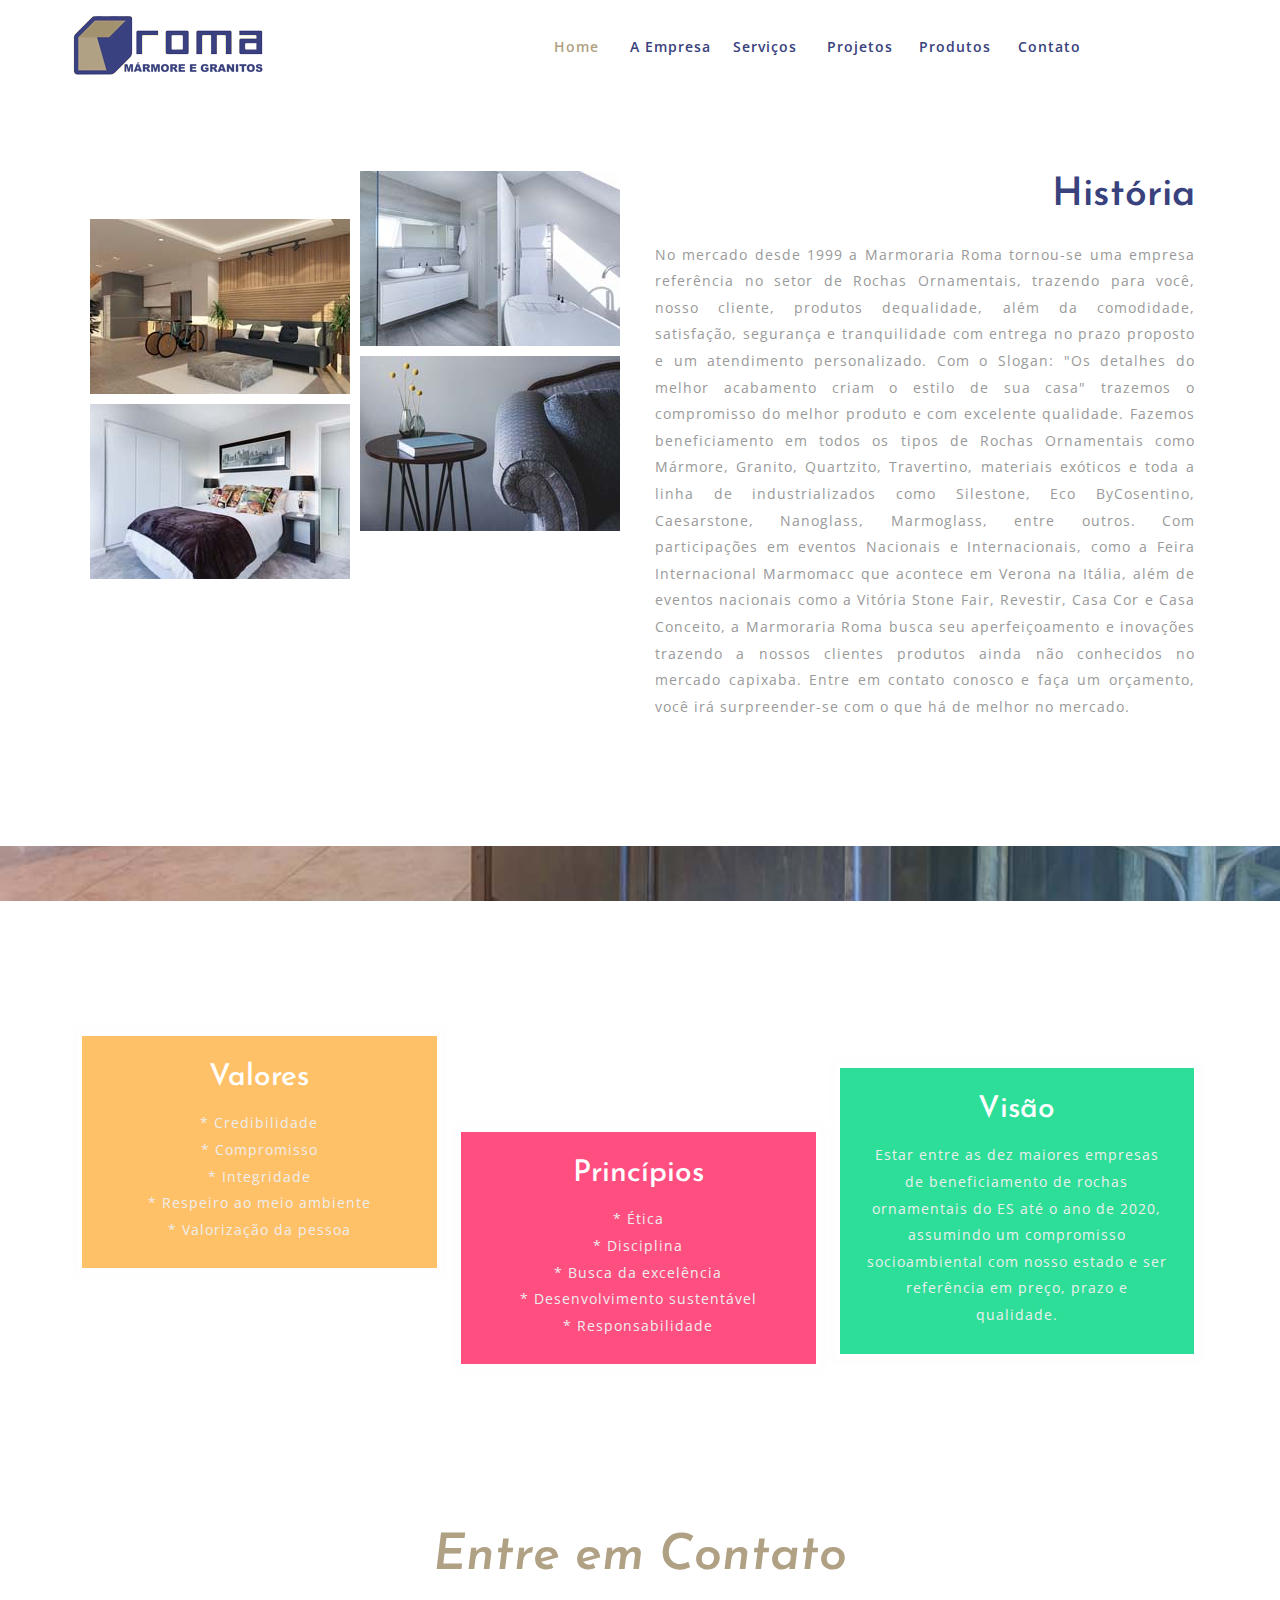
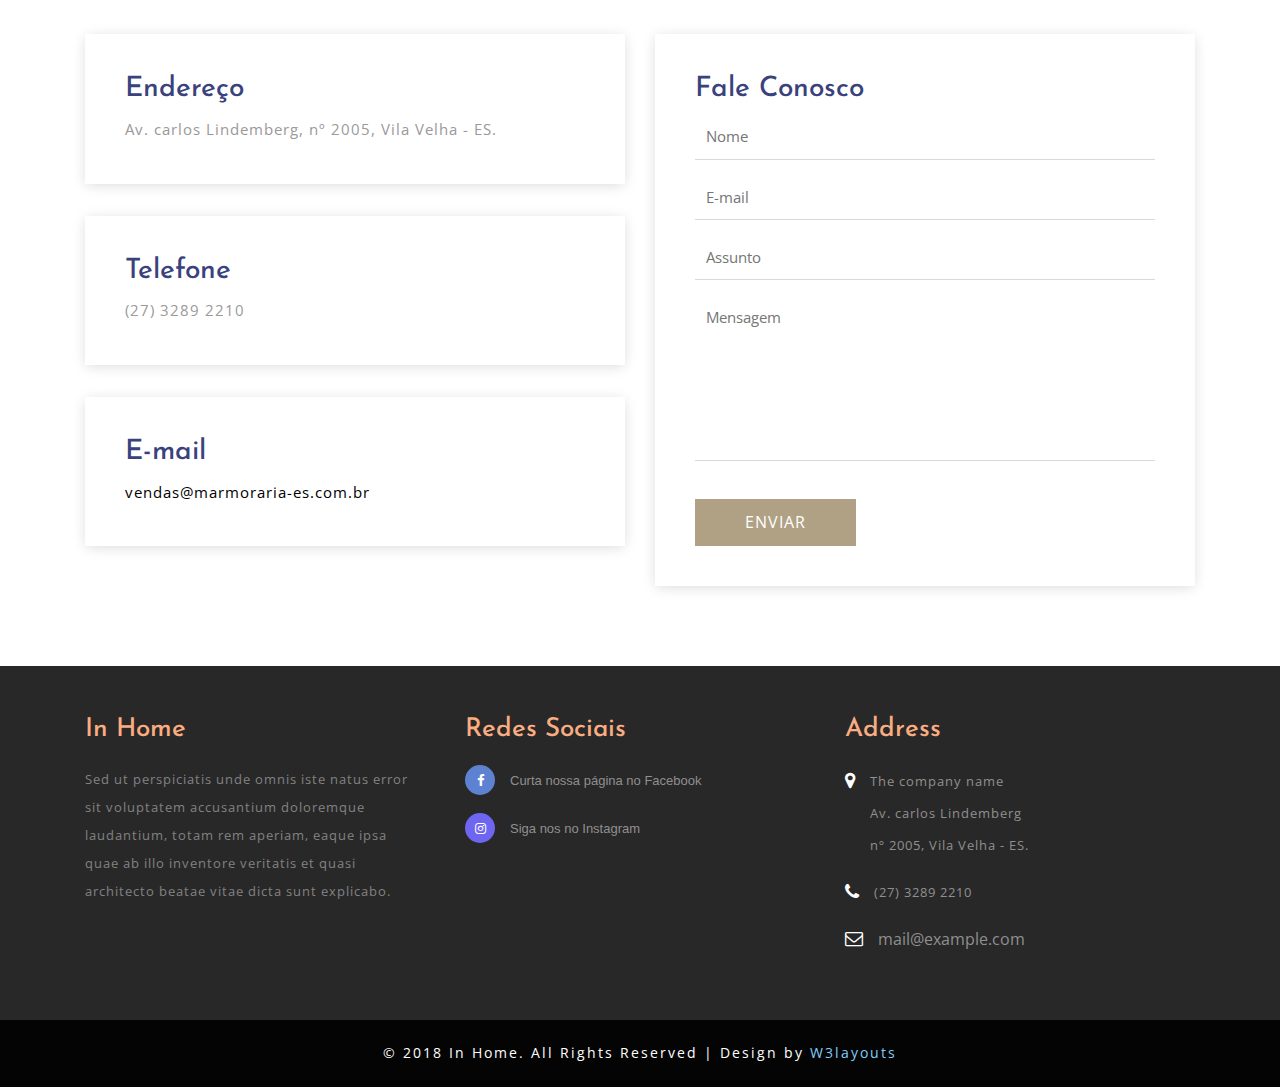
==== about.html @ b8efae3a "Base do site em HTML E CSS" ====
<!DOCTYPE html>
<html lang="PT-br">

<head>
    <title>Mármoraria Roma - Sobre Nós</title>
    <!-- meta-tags -->
    <meta name="viewport" content="width=device-width, initial-scale=1">
    <meta charset="UTF-8" />
    <meta name="keywords" content="" />
    <script>
        addEventListener("load", function () {
            setTimeout(hideURLbar, 0);
        }, false);

        function hideURLbar() {
            window.scrollTo(0, 1);
        }
    </script>
    <!-- //meta-tags -->
    <link href="css/bootstrap.css" rel="stylesheet" type="text/css" media="all" />
    <link href="css/style.css" rel="stylesheet" type="text/css" media="all" />
    <!-- font-awesome -->
    <link href="css/font-awesome.css" rel="stylesheet">
    <link rel="stylesheet" href="css/chocolat.css" type="text/css" media="screen">
    <link rel="stylesheet" href="css/flexslider.css" type="text/css" media="screen" property="" />
    <!-- Flexslider-CSS -->

    <!-- //Gallery Css -->

    <!-- fonts -->
    <link href="//fonts.googleapis.com/css?family=Great+Vibes&amp;subset=latin-ext" rel="stylesheet">
    <link
        href="//fonts.googleapis.com/css?family=Josefin+Sans:100,100i,300,300i,400,400i,600,600i,700,700i&amp;subset=latin-ext,vietnamese"
        rel="stylesheet">
    <link href="//fonts.googleapis.com/css?family=Open+Sans:300,300i,400,400i,600,600i,700,700i,800,800i"
        rel="stylesheet">
</head>

<body>
    <!-- header -->
    <div class="header">
        <div class="content white">
            <nav class="navbar navbar-default">
                <div class="container">
                    <div class="navbar-header">
                        <button type="button" class="navbar-toggle" data-toggle="collapse"
                            data-target="#bs-example-navbar-collapse-1">
                            <span class="sr-only">Toggle navigation</span>
                            <span class="icon-bar"></span>
                            <span class="icon-bar"></span>
                            <span class="icon-bar"></span>
                        </button>
                        <a class="logo" href="index.html">
                            <!--<h1>
								Mármoraria Roma
								<span>Mámores e Granitos</span>
							</h1>-->
                            <img src="images/Logo_Marmoraria_Roma.png" alt="Logo Marmoraria Roma">
                        </a>
                    </div>
                    <!--/.navbar-header-->
                    <div class="collapse navbar-collapse" id="bs-example-navbar-collapse-1">
                        <nav class="link-effect-2" id="link-effect-2">
                            <ul class="nav navbar-nav">
                                <li class="active">
                                    <a href="index.html" class="effect-3">Home</a>
                                </li>
                                <li>
                                    <a href="about.html" class="scroll">A Empresa</a>
                                </li>
                                <li>
                                    <a href="#services" class="effect-3 scroll">Serviços</a>
                                </li>
                                <!--<li class="dropdown">
									<a href="#" class="dropdown-toggle" data-toggle="dropdown">Pages
										<b class="caret"></b>
									</a>
									<ul class="dropdown-menu agile_short_dropdown">
										<li>
											<a href="#popular" class="scroll">Popular</a>
										</li>
										<li>
											<a href="#testi" class="scroll">Testimonials</a>
										</li>
									</ul>
								</li>-->
                                <li>
                                    <a href="#projects" class="effect-3 scroll">Projetos</a>
                                </li>
                                <li>
                                    <a href="#team" class="effect-3 scroll">Produtos</a>
                                </li>
                                <li>
                                    <a href="#contact" class="effect-3 scroll">Contato</a>
                                </li>
                            </ul>
                        </nav>
                    </div>
                    <!--/.navbar-collapse-->
                    <!--/.navbar-->
                </div>
            </nav>
        </div>
    </div>

    <!-- about -->
    <div class="about" id="about">
        <div class="container">
            <div class="col-md-6 about-left">
                <div class="col-xs-6 aboutimg-w3l aboutimg-w3l2">
                    <img src="images/ab1.jpg" alt="image" />
                    <img src="images/ab2.jpg" alt="image" />
                </div>
                <div class="col-xs-6 aboutimg-w3l">
                    <img src="images/ab3.jpg" alt="image" />
                    <img src="images/ab4.jpg" alt="image" />
                </div>
                <div class="clearfix"> </div>
            </div>
            <div class="col-md-6 about_right">
                <h3></h3>
                <h3 class="bold">História</h3>
                <p style="text-align:justify;">No mercado desde 1999 a Marmoraria Roma tornou-se uma empresa referência
                    no setor de Rochas
                    Ornamentais, trazendo para você, nosso cliente, produtos dequalidade, além da comodidade,
                    satisfação, segurança e tranquilidade com entrega no prazo proposto e um atendimento personalizado.
                    Com o Slogan: "Os detalhes do melhor acabamento criam o estilo de sua casa" trazemos o compromisso
                    do melhor produto e com excelente qualidade. Fazemos beneficiamento em todos os tipos de Rochas
                    Ornamentais como Mármore, Granito, Quartzito, Travertino, materiais exóticos e toda a linha de
                    industrializados como Silestone, Eco ByCosentino, Caesarstone, Nanoglass, Marmoglass, entre outros.
                    Com participações em eventos Nacionais e Internacionais, como a Feira Internacional Marmomacc que
                    acontece em Verona na Itália, além de eventos nacionais como a Vitória Stone Fair, Revestir, Casa
                    Cor e Casa Conceito, a Marmoraria Roma busca seu aperfeiçoamento e inovações trazendo a nossos
                    clientes produtos ainda não conhecidos no mercado capixaba.
                    Entre em contato conosco e faça um orçamento, você irá surpreender-se com o que há de melhor no
                    mercado.</p>

            </div>
            <div class="clearfix"> </div>
        </div>
    </div>
    <!-- //about -->

    <!-- popular -->
    <div class="popular-w3" id="popular">
        <div class="container">
            <h3 class="title">Sobre Nós</h3>
            <div class="popular-grids">
                <div class="col-md-4 popular-grid">

                    <div class="popular-text">
                        <h5>Valores</h5>
                        <div class="detail-bottom">
                            <p> * Credibilidade<br>
                                * Compromisso<br>
                                * Integridade<br>
                                * Respeiro ao meio ambiente<br>
                                * Valorização da pessoa</p>
                        </div>
                    </div>
                </div>
                <div class="col-md-4 popular-grid">

                    <div class="popular-text sec">
                        <h5>Princípios</h5>
                        <div class="detail-bottom">
                            <p> * Ética<br>
                                * Disciplina<br>
                                * Busca da excelência<br>
                                * Desenvolvimento sustentável<br> 
                                * Responsabilidade</p>
                        </div>
                    </div>
                </div>
                <div class="col-md-4 popular-grid">

                    <div class="popular-text">
                        <h5>Visão</h5>
                        <div class="detail-bottom">
                            <p>Estar entre as dez maiores empresas de beneficiamento de rochas ornamentais do ES até o
                                ano de 2020, assumindo um compromisso socioambiental com nosso estado e ser referência
                                em preço, prazo e qualidade.</p>
                        </div>
                    </div>
                </div>
                <div class="clearfix"></div>
            </div>
        </div>
    </div>
    <!-- //popular -->

    <!-- Contato -->
    <div class="address" id="contact">
        <div class="container">
            <h3 class="title">Entre em Contato</h3>
            <div class="address-row">
                <div class="col-md-6 col-xs-6 address-right">
                    <div class="address-info wow fadeInRight animated" data-wow-delay=".5s">
                        <h4>Endereço</h4>
                        <p>Av. carlos Lindemberg, nº 2005, Vila Velha - ES.</p>
                    </div>
                    <div class="address-info address-mdl wow fadeInRight animated" data-wow-delay=".7s">
                        <h4>Telefone </h4>
                        <p>(27) 3289 2210</p>
                    </div>
                    <div class="address-info agileits-info wow fadeInRight animated" data-wow-delay=".6s">
                        <h4>E-mail</h4>
                        <p>
                            <a href="mailto:vendas@marmoraria-es.com.br"> vendas@marmoraria-es.com.br</a>
                        </p>

                    </div>
                </div>
                <div class="col-md-6 col-xs-6 address-left wow agile fadeInLeft animated" data-wow-delay=".5s">
                    <div class="address-grid">
                        <h4 class="wow fadeIndown animated" data-wow-delay=".5s">Fale Conosco</h4>
                        <form action="#" method="post">
                            <input type="text" placeholder="Nome" name="name" required="">
                            <input type="email" placeholder="E-mail" name="email" required="">
                            <input type="text" placeholder="Assunto" name="subject" required="">
                            <textarea placeholder="Mensagem" required=""></textarea>
                            <input type="submit" value="ENVIAR">
                        </form>
                    </div>
                </div>
            </div>
        </div>
    </div>
    <!--//contact-->

    <!-- footer -->
    <footer>
        <div class="w3ls-footer-grids">
            <div class="container">
                <div class="col-md-4 w3l-footer one">
                    <h2>In Home</h2>
                    <p>Sed ut perspiciatis unde omnis iste natus error sit voluptatem accusantium doloremque laudantium,
                        totam rem aperiam,
                        eaque ipsa quae ab illo inventore veritatis et quasi architecto beatae vitae dicta sunt
                        explicabo.</p>
                    <div class="clearfix"></div>
                </div>
                <div class="col-md-4 w3l-footer two">
                    <h3>Redes Sociais</h3>
                    <ul>
                        <li>
                            <a class="fb" href="#">
                                <i class="fa fa-facebook"></i>Curta nossa página no Facebook</a>
                        </li>
                        <li>
                            <a class="fb4" href="#">
                                <i class="fa fa-instagram"></i>Siga nos no Instagram</a>
                        </li>
                    </ul>
                </div>
                <div class="col-md-4 w3l-footer three">
                    <h3>Address</h3>
                    <ul>
                        <li>
                            <i class="fa fa-map-marker"></i>
                            <p>The company name
                                <span>Av. carlos Lindemberg</span>nº 2005, Vila Velha - ES. </p>
                            <div class="clearfix"></div>
                        </li>
                        <li>
                            <i class="fa fa-phone"></i>
                            <p>(27) 3289 2210</p>
                            <div class="clearfix"></div>
                        </li>
                        <li>
                            <i class="fa fa-envelope-o"></i>
                            <a href="mailto:info@example.com">mail@example.com</a>
                            <div class="clearfix"></div>
                        </li>
                    </ul>
                </div>

                <div class="clearfix"></div>
            </div>
        </div>
        <div class="copy-right-grids">
            <p class="footer-gd">© 2018 In Home. All Rights Reserved | Design by
                <a href="https://w3layouts.com/" target="_blank">W3layouts</a>
            </p>
        </div>
    </footer>
    <!-- //footer -->


    <!-- js files -->
    <!-- js -->
    <script src="js/jquery-2.2.3.min.js"></script>
    <!-- bootstrap -->
    <script src="js/bootstrap.js"></script>

    <!--gallery -->
    <script src="js/jquery.chocolat.js"></script>
    <!--light-box-files -->
    <script>
        $(function () {
            $('.gallery-grid1 a').Chocolat();
        });
    </script>
    <!-- //gallery -->

    <!-- skills -->
    <script src="js/skill.bars.jquery.js"></script>
    <script>
        $(document).ready(function () {

            $('.skillbar').skillBars({
                from: 0,
                speed: 4000,
                interval: 100,
                decimals: 0,
            });

        });
    </script>
    <!-- //skills -->

    <!-- flexSlider -->
    <script defer src="js/jquery.flexslider.js"></script>
    <script>
        $(window).load(function () {
            $('.flexslider').flexslider({
                animation: "slide",
                start: function (slider) {
                    $('body').removeClass('loading');
                }
            });
        });
    </script>
    <!-- //flexSlider -->

    <!-- smoothscroll -->
    <script src="js/SmoothScroll.min.js"></script>
    <!-- //smoothscroll -->

    <!-- start-smooth-scrolling -->
    <script src="js/move-top.js"></script>
    <script src="js/easing.js"></script>
    <script>
        jQuery(document).ready(function ($) {
            $(".scroll").click(function (event) {
                event.preventDefault();

                $('html,body').animate({
                    scrollTop: $(this.hash).offset().top
                }, 1000);
            });
        });
    </script>
    <!-- //end-smooth-scrolling -->

    <!-- smooth-scrolling-of-move-up -->
    <script>
        $(document).ready(function () {
			/*
			var defaults = {
				containerID: 'toTop', // fading element id
				containerHoverID: 'toTopHover', // fading element hover id
				scrollSpeed: 1200,
				easingType: 'linear' 
			};
			*/
            $().UItoTop({
                easingType: 'easeOutQuart'
            });

        });
    </script>
    <!-- //smooth-scrolling-of-move-up -->
    <!-- //js-files -->

</body>

</html>
---- css/style.css ----
/*--
Author: W3layouts
Author URL: http://w3layouts.com
License: Creative Commons Attribution 3.0 Unported
License URL: http://creativecommons.org/licenses/by/3.0/
--*/

html,
body {
    margin: 0;
    font-size: 100%;
    background: #fff;
    font-family: 'Open Sans', sans-serif;
}

body a {
    text-decoration: none;
    transition: 0.5s all;
    -webkit-transition: 0.5s all;
    -moz-transition: 0.5s all;
    -o-transition: 0.5s all;
    -ms-transition: 0.5s all;
}

a:hover {
    text-decoration: none;
}

input[type="button"],
input[type="submit"] {
    transition: 0.5s all;
    -webkit-transition: 0.5s all;
    -moz-transition: 0.5s all;
    -o-transition: 0.5s all;
    -ms-transition: 0.5s all;
}

h1,
h2,
h3,
h4,
h5,
h6 {
    margin: 0;
    font-family: 'Josefin Sans', sans-serif;
}

p {
    margin: 0;
    letter-spacing: 1px;
    font-size: 15px;
    line-height: 1.9;
    color: #999;
    font-family: 'Open Sans', sans-serif;
}

ul {
    margin: 0;
    padding: 0;
}

label {
    margin: 0;
}

/*-- header --*/

.header-top {
    background: #b0a184;
    padding: 15px 0;
}

.header-top p {
    font-size: 14px;
    color: #fff;
    line-height: 1.2;
    text-align: center;
}

.header-top p i {
    padding-right: 10px;
}

.header {
    padding: 12px 0;
}

/*-- logo --*/

a.logo h1 {
    color: #202020;
    font-style: italic;
    letter-spacing: 2px;
    font-size: 40px;
    font-family: 'Great Vibes', cursive;
    text-decoration: none;
}

a.logo span {
    color: #000;
    display: block;
    font-size: 10px;
    text-align: center;
    letter-spacing: 4px;
    font-weight: 600;
    font-family: 'Open Sans', sans-serif;
}

/*-- //logo --*/

.navbar-nav {
    float: right;
    margin: 0;
    width: 60%;
}

.navbar {
    position: relative;
    min-height: 50px;
    margin-bottom: 0 !important;
    border: 1px solid transparent;
}

.navbar-default {
    background-color: #fff;
    border-color: #fff;
}

/*-- logo --*/

.navbar-brand {
    float: left;
    padding: 0;
}

/*-- //logo --*/

.navbar-default .navbar-nav>li>a {
    color: #39427d;
    font-size: 14px;
    letter-spacing: 1px;
    font-weight: 600;
    margin: 14px 0;
    padding: 0;
}

.navbar-nav>li>a {
    padding-top: 22px;
    padding-bottom: 15px;
}
.navbar-nav>li>button.orcamento{
    background-color: #b0a184;
    color: #39427d;
    border: 1px solid #b0a184;
    border-radius: 30px;
    padding: 7px 12px;
    margin-top: -30px;
    font-weight: bold;
    font-size: 14px;
}

.navbar-nav>li>button.orcamento:hover{
background-color: #fff;
transform: rotateX(360);
animation: ease 1s;
color: #b0a184;
font-weight: bold;

}
.navbar-nav>li>button.orcamento:focus{
outline: -webkit-focus-ring-color auto 0px !important;
}

.navbar-default .navbar-nav>li>a:hover,
.navbar-default .navbar-nav>li>a.active {
    color: #b0a184;
}

.navbar-default .navbar-nav>.open>a,
.navbar-default .navbar-nav>.open>a:hover,
.navbar-default .navbar-nav>.open>a:focus {
    background-color: transparent;
    color: #b0a184;
}

.navbar-default .navbar-toggle:hover,
.navbar-default .navbar-toggle:focus {
    background-color: #202020;
}

.navbar-default .navbar-toggle .icon-bar {
    background-color: #37BF91;
}

.navbar-default .navbar-nav>.active>a:before {
    background: #37BF91;
    transform: translateX(0);
    -webkit-transform: translateX(0);
    -moz-transform: translateX(0);
    -o-transform: translateX(0);
    -ms-transform: translateX(0);
}

.navbar-toggle {
    position: relative;
    float: right;
    margin-right: 0;
    padding: 9px 10px;
    margin-top: 8px;
    margin-bottom: 8px;
    background-color: #282828;
    background-image: none;
    border: 1px solid transparent;
    border-radius: 0;
}

.navbar-default .navbar-nav>.active>a,
.navbar-default .navbar-nav>.active>a:hover,
.navbar-default .navbar-nav>.active>a:focus {
    color: #b0a184;
    background: none;
}

.navbar-nav>li {
    float: left;
    margin: 0;
    width: 14.2%;
    text-align: center;
    padding-top: 10px;
}

.navbar-default .navbar-toggle {
    border-color: #202020;
}

.main-content {
    padding: 3em 0;
}

ul.dropdown-menu.agile_short_dropdown {
    border: none;
    padding: 0;
}

.dropdown-menu {
    left: -17px;
}

.dropdown-menu>li>a:hover,
.dropdown-menu>li>a:focus {
    color: #fff;
    text-decoration: none;
    background-color: #81cdfa;
}

.dropdown-menu {
    min-width: 131px;
    text-align: center;
}

.dropdown-menu.columns-2 {
    min-width: 400px;
}

.dropdown-menu.columns-3 {
    min-width: 600px;
}

.dropdown-menu li a {
    padding: 9px 15px;
    letter-spacing: 1px;
    font-size: 13px;
}

.dropdown-menu>.active>a,
.dropdown-menu>.active>a:hover,
.dropdown-menu>.active>a:focus {
    color: #b0a184;
    background-color: #fff;
}

.multi-column-dropdown {
    list-style: none;
}

.multi-column-dropdown li a {
    display: block;
    clear: both;
    line-height: 1.428571429;
    color: #333;
    white-space: normal;
}

.multi-column-dropdown li a:hover {
    text-decoration: none;
    color: #23B684;
    background: none;
}

@media (max-width:767px) {
    .dropdown-menu.multi-column {
        min-width: 240px !important;
        overflow-x: hidden;
    }
    .navbar-nav {
        float: left;
        margin: 0;
        margin-left: 0em;
        width: 100%;
        background: #eee;
        margin-top: 1em;
    }
}

/* //navigation */

/*-- banner --*/

.carousel .item {
    background: url(../images/1.jpg) no-repeat center;
    background-size: cover;
    -webkit-background-size: cover;
    -moz-background-size: cover;
    -o-background-size: cover;
    -ms-background-size: cover;
}

.carousel .item.item2 {
    background: url(../images/2.jpg) no-repeat center;
    background-size: cover;
    -webkit-background-size: cover;
    -moz-background-size: cover;
    -o-background-size: cover;
    -ms-background-size: cover;
}

.carousel .item.item3 {
    background: url(../images/3.jpg) no-repeat center;
    background-size: cover;
    -webkit-background-size: cover;
    -moz-background-size: cover;
    -o-background-size: cover;
    -ms-background-size: cover;
}

.carousel .item.item4 {
    background: url(../images/4.jpg) no-repeat center;
    background-size: cover;
    -webkit-background-size: cover;
    -moz-background-size: cover;
    -o-background-size: cover;
    -ms-background-size: cover;
}

.carousel-caption h3 {
    font-size: 60px;
    font-weight: 600;
    letter-spacing: 1px;
    color: #fff;
}

.carousel-caption h2 span,
.carousel-caption h3 span {
    color: #b0a184;
}

.carousel-caption p {
    letter-spacing: 3px;
    font-size: 13px;
    font-weight: 300;
    color: #fff;
}

.carousel-caption {
    position: inherit;
    min-height: 676px;
    padding-top: 15em;
}

.carousel-caption h6 {
    font-size: 20px;
    letter-spacing: 2px;
    margin-bottom: 30px;
}

.carousel-caption h6 span {
    color: #39427d;
}

.carousel-control {
    line-height: 31em;
}

.carousel-control.right,
.carousel-control.left {
    background-image: none;
    background-image: none;
    background-image: none;
    background-image: none;
}

/*-- //banner --*/

/*-- about --*/

.about,
.popular-w3,
.gallery,
.stats,
.why-choose-agile,
.team,
.address,
.testimonials {
    padding: 5em 0;
}

.about_right h3 {
    text-align: right;
    font-size: 40px;
    font-weight: 300;
    line-height: 1.3;
}

.about_right h3.bold {
    font-weight: 600;
    text-transform: capitalize;
    color: #39427d;
}

.aboutimg-w3l {
    padding: 0 5px;
}

.aboutimg-w3l2 {
    margin-top: 3em;
}

.aboutimg-w3l img {
    margin-bottom: 10px;
}

.about_right p {
    font-size: 14px;
    text-align: right;
    margin: 20px 0 46px;
}

.about-bottom p {
    margin-bottom: 0;
}

.about-bottom ul li {
    display: inline-block;
    width: 32%;
    text-align: right;
}

.about-bottom ul li h5 {
    font-size: 31px;
    color: #39427d;
}

/*-- //about --*/

/*-- popular --*/

.popular-w3 {
    background: url(../images/bg.jpg)no-repeat fixed;
    background-size: cover;
    -webkit-background-size: cover;
    -moz-background-size: cover;
    -o-background-size: cover;
    -ms-background-size: cover;
}

.popular-w3 h3.title,
.testimonials h3.title {
    color: #fff;
}

h3.title {
    color: #b0a184;
    font-size: 50px;
    text-align: center;
    margin-bottom: 1em;
    font-weight: 600;
    font-style: italic;
}

.popular-grid {
    padding: 0;
    background: #fff;
    border: 5px solid #fff;
    margin: 0 7px;
    width: 32%;
    -webkit-box-shadow: 0px 0px 4px 2px rgba(247, 245, 245, 0.34);
    -moz-box-shadow: 0px 0px 4px 2px rgba(247, 245, 245, 0.34);
    box-shadow:0px 0px 4px 2px rgba(247, 245, 245, 0.34);
}

.popular-text {
    text-align: center;
    padding: 25px;
}

.popular-grid:hover img {
    -webkit-transform: scale(0.9);
    -ms-transform: scale(0.9);
    -o-transform: scale(0.9);
    transform: scale(0.9);
}

.popular-grid img {
    -webkit-transition: all 2s ease-in-out;
    -moz-transition: all 2s ease-in-out;
    -o-transition: all 2s ease-in-out;
    transition: all 2s ease-in-out;
}

.popular-grid h5 {
    font-size: 30px;
    color: #fff;
}

.popular-grid p {
    margin-top: 16px;
    color: #eee;
    letter-spacing: 1px;
    font-size: 14px;
}

.popular-grid:nth-child(1) {
    background: #ffc168;
}

.popular-grid:nth-child(2) {
    margin-top: 6em;
    background: #ff4f81;
}

.popular-grid:nth-child(3) {
    margin-top: 2em;
    background: #2dde98;
}

/*-- //popular --*/

/*-- projects --*/

.gallery-grid1 img {
    width: 100%;
    cursor: pointer;
}

/*--Gallery hover effect--*/

.gallery-grid1 {
    position: relative;
    overflow: hidden;
    cursor: pointer;
}

.gallery-grid1:nth-child(2),
.gallery-grid1:nth-child(3) {
    margin-top: 1.7em;
}

.gallery-grid1 .p-mask,
.row .product .vm-product-media-container .p-mask {
    opacity: 0;
    visibility: hidden;
    background: rgba(25, 24, 24, 0.5);
    bottom: 0%;
    position: absolute;
    padding: 20px;
    width: 100%;
    -webkit-transform: translate3d( 0px, 100%, 0px);
    -moz-transform: translate3d( 0px, 100%, 0px);
    -ms-transform: translate3d( 0px, 100%, 0px);
    -o-transform: translate3d( 0px, 100%, 0px);
    transform: translate3d( 0px, 100%, 0px);
    -webkit-transition: all .5s ease 0s;
    -moz-transition: all .5s ease 0s;
    transition: all .5s ease 0s;
    text-align: center;
}

.gallery-grid1 .p-mask .p-desc {
    color: #a3a3a3;
    position: relative;
    display: block;
    margin-bottom: 10px;
    padding-bottom: 10px;
    font-size: 1em;
}

.gallery-grid1:hover .p-mask,
.row .product:hover .p-mask {
    opacity: 1;
    visibility: visible;
    -webkit-transform: translate3d( 0px, 0px, 0px);
    -moz-transform: translate3d( 0px, 0px, 0px);
    -ms-transform: translate3d( 0px, 0px, 0px);
    -o-transform: translate3d( 0px, 0px, 0px);
    transform: translate3d( 0px, 0px, 0px);
}

.p-mask h4 {
    color: #fff;
    font-size: 27px;
    text-decoration: none;
    text-transform: capitalize;
    letter-spacing: 1px;
}

/*-- //projects --*/

/*-- stats --*/

.stats {
    background: #81cdfa;
}
.stats_grid_left {
    margin-top: 2em;
}
h3.w3ls-title.w3title2 {
    color: #fff;
    font-size: 46px;
    text-align: center;
    margin-bottom: .5em;
    font-weight: 600;
    font-style: italic;
}

/*-- Skills bar effects --*/

.skillbar {
    position: relative;
    display: inline-block;
    margin: 15px 0;
    width: 100%;
    background: #eee;
    height: 18px;
    -webkit-border-radius: 3px;
    -moz-border-radius: 3px;
    -o-border-radius: 3px;
    -ms-border-radius: 3px;
    border-radius: 3px;
}

.skillbar-title {
    position: absolute;
    top: 0;
    left: 0;
    width: 110px;
    font-weight: bold;
    font-size: 15px;
    color: #ffffff;
    background: #6adcfa;
    border-top-left-radius: 3px;
    border-bottom-left-radius: 3px;
    background: rgba(0, 0, 0, 0.1);
    padding: 0 20px;
    height: 100%;
    line-height: 17px;
}

.skillbar-bar {
    height: 100%;
    width: 0px;
    background: #2ebaef;
    border-radius: 3px;
    -webkit-border-radius: 3px;
    -o-border-radius:3px;
    -ms-border-radius: 3px;
    -moz-border-radius:3px;
    display: inline-block;
}

.skill-bar-percent {
    position: absolute;
    right: -47px;
    top: 0;
    font-size: 1em;
    height: 100%;
    color: #fff;
}

/*-- //bars --*/

/*-- //stats --*/

/*-- Services --*/

.agile-why-text.two {
    text-align: left;
}

.wthree_agile_us:nth-child(2) {
    margin: 3em 0;
}

.agile-why-text {
    text-align: right;
}

.agile-why-text h4 {
    color: #000;
    font-size: 27px;
    font-weight: 600;
    margin-bottom: 6px;
}

/* Rectangle Out */

.hvr-rectangle-out {
    display: inline-block;
    vertical-align: middle;
    -webkit-transform: translateZ(0);
    transform: translateZ(0);
    -webkit-box-shadow: 0 0 1px rgba(0, 0, 0, 0);
    -moz-box-shadow: 0 0 1px rgba(0, 0, 0, 0);
    box-shadow:0 0 1px rgba(0, 0, 0, 0);
    -webkit-backface-visibility: hidden;
    /*-- agileits --*/
    backface-visibility: hidden;
    -moz-osx-font-smoothing: grayscale;
    position: relative;
    background: #81cdfa;
    -webkit-transition-property: color;
    transition-property: color;
    -webkit-transition-duration: 0.3s;
    transition-duration: 0.3s;
    border-radius: 50%;
    -webkit-border-radius: 50%;
    -o-border-radius: 50%;
    -moz-border-radius: 50%;
    -ms-border-radius: 50%;
}

.hvr-rectangle-out:before {
    content: "";
    position: absolute;
    z-index: -1;
    top: 0;
    left: 0;
    right: 0;
    bottom: 0;
    background: #faad81;
    -webkit-transform: scale(0);
    transform: scale(0);
    -webkit-transition-property: transform;
    transition-property: transform;
    -webkit-transition-duration: 0.3s;
    transition-duration: 0.3s;
    -webkit-transition-timing-function: ease-out;
    transition-timing-function: ease-out;
    border-radius: 50%;
    -webkit-border-radius: 50%;
    -o-border-radius: 50%;
    -moz-border-radius: 50%;
    -ms-border-radius: 50%;
}

.hvr-rectangle-out:hover,
.hvr-rectangle-out:focus,
.hvr-rectangle-out:active {
    color: white;
}

.hvr-rectangle-out:hover:before,
.hvr-rectangle-out:focus:before,
.hvr-rectangle-out:active:before,
.agile_banner_bottom_grid:hover .hvr-rectangle-out:before {
    -webkit-transform: scale(1);
    transform: scale(1);
}

.agileits_w3layouts_contact {
    padding: 0;
    background: #4cc2c4;
}

.agile-w3l-map {
    padding: 0;
}

.wthree_agile_us i {
    width: 70px;
    height: 70px;
    text-align: center;
    position: relative;
    z-index: 1;
    border-radius: 50%;
    -webkit-border-radius: 50%;
    -o-border-radius: 50%;
    -ms-border-radius: 50%;
    -moz-border-radius: 50%;
}

.wthree_agile_us i {
    font-size: 1.5em;
    color: #fff;
    line-height: 2.8em;
}

/*-- //Services --*/

/*-- Team --*/

.team {
    background: #f5f5f5;
}

.team-grid {
    text-align: center;
}

.team-grid h4 {
    font-size: 25px;
    color: #000;
    font-weight: 600;
    margin: 40px 0 20px;
}

.team-grid p {
    color: #777;
    font-size: 1em;
}

.social-nav li {
    display: inline-block;
}

.social-nav a {
    display: inline-block;
    float: none;
    width: 30px;
    height: 30px;
    text-decoration: none;
    cursor: pointer;
    text-align: center;
    line-height: 30px;
    background: #000;
    position: relative;
    -webkit-transition: 0.5s;
    -moz-transition: 0.5s;
    -o-transition: 0.5s;
    transition: 0.5s;
}

.model-3d-0 a {
    background: #5C5B5B;
    -webkit-transform-style: preserve-3d;
    -moz-transform-style: preserve-3d;
    -ms-transform-style: preserve-3d;
    -o-transform-style: preserve-3d;
    transform-style: preserve-3d;
}

.model-3d-0 .front,
.model-3d-0 .back {
    width: 30px;
    height: 30px;
    font-size: 1em;
    color: #fff;
    background: #faad81;
    position: absolute;
    top: 0;
    left: 0;
    -webkit-transform: translateZ(18px);
    -moz-transform: translateZ(18px);
    -ms-transform: translateZ(18px);
    -o-transform: translateZ(18px);
    transform: translateZ(18px);
    -webkit-backface-visibility: visible;
    -moz-backface-visibility: visible;
    -ms-backface-visibility: visible;
    -o-backface-visibility: visible;
    backface-visibility: visible;
}

.model-3d-0 .back {
    font-size: 1em;
    color: #fff;
    -webkit-transform: rotateX(90deg) translateZ(18px);
    -moz-transform: rotateX(90deg) translateZ(18px);
    -ms-transform: rotateX(90deg) translateZ(18px);
    -o-transform: rotateX(90deg) translateZ(18px);
    transform: rotateX(90deg) translateZ(18px);
    -webkit-backface-visibility: hidden;
    -moz-backface-visibility: hidden;
    -ms-backface-visibility: hidden;
    -o-backface-visibility: hidden;
    backface-visibility: hidden;
}

.twitter .back,
.facebook .back,
.instagram .back,
.pinterest .back {
    background: #81cdfa;
}

.model-3d-0 a:hover {
    -webkit-transform: rotateX(-90deg);
    -moz-transform: rotateX(-90deg);
    -ms-transform: rotateX(-90deg);
    -o-transform: rotateX(-90deg);
    transform: rotateX(-90deg);
}

.model-3d-0 a:hover .back {
    -webkit-backface-visibility: visible;
    -moz-backface-visibility: visible;
    -ms-backface-visibility: visible;
    -o-backface-visibility: visible;
    backface-visibility: visible;
}

.stack img {
    width: 100%;
    height: auto;
    vertical-align: bottom;
    border: 10px solid #fff;
    border-radius: 3px;
    -webkit-border-radius: 3px;
    -o-border-radius: 3px;
    -ms-border-radius: 3px;
    -moz-border-radius: 3px;
    -webkit-box-sizing: border-box;
    -moz-box-sizing: border-box;
    box-sizing: border-box;
    -o-box-sizing: border-box;
    -ms-box-sizing: border-box;
    -webkit-box-shadow: 0 1px 4px rgba(0, 0, 0, 0.4);
    -moz-box-shadow: 0 1px 4px rgba(0, 0, 0, 0.4);
    box-shadow: 0 1px 4px rgba(0, 0, 0, 0.4);
    -o-box-shadow: 0 1px 4px rgba(0, 0, 0, 0.4);
    -ms-box-shadow: 0 1px 4px rgba(0, 0, 0, 0.4);
}

.stack:last-of-type {
    margin-right: 0;
}

/* Third stack example (One stack element rotated in the opposite direction) */

.stack.twisted:before {
    -webkit-transform: rotate(4deg);
    -moz-transform: rotate(4deg);
    transform: rotate(4deg);
    -moz-transform: rotate(4deg);
    -o-transform: rotate(4deg);
}

.stack.twisted:after {
    -webkit-transform: rotate(-4deg);
    -moz-transform: rotate(-4deg);
    transform: rotate(-4deg);
    -ms-transform: rotate(-4deg);
    -o-transform: rotate(-4deg);
}

/* Reset all rotations on hover */

.stack:hover:before,
.stack:hover:after,
.team-grid:hover .stack:before,
.team-grid:hover .stack:after {
    -webkit-transform: rotate(0deg);
    -moz-transform: rotate(0deg);
    transform: rotate(0deg);
    -o-transform: rotate(0deg);
    -ms-transform: rotate(0deg);
}

/* Stacks creted by the use of generated content */

.stack:before,
.stack:after {
    content: "";
    border-radius: 3px;
    -webkit-border-radius: 3px;
    -o-border-radius: 3px;
    -ms-border-radius: 3px;
    -moz-border-radius: 3px;
    width: 100%;
    height: 100%;
    position: absolute;
    border: 10px solid #fff;
    left: 0;
    -webkit-box-sizing: border-box;
    -moz-box-sizing: border-box;
    box-sizing: border-box;
    -ms-box-sizing: border-box;
    -o-box-sizing: border-box;
    -webkit-box-shadow: 0 1px 4px rgba(0, 0, 0, 0.4);
    -moz-box-shadow: 0 1px 4px rgba(0, 0, 0, 0.4);
    box-shadow: 0 1px 4px rgba(0, 0, 0, 0.4);
    -ms-box-shadow: 0 1px 4px rgba(0, 0, 0, 0.4);
    -o-box-shadow: 0 1px 4px rgba(0, 0, 0, 0.4);
    -webkit-transition: 0.3s all ease-out;
    -moz-transition: 0.3s all ease-out;
    transition: 0.3s all ease-out;
    -o-transition: 0.3s all ease-out;
    -ms-transition: 0.3s all ease-out;
}

.stack:before {
    top: 4px;
    z-index: -10;
}

/* 1st element in stack (behind image) */

.stack:after {
    top: 8px;
    z-index: -20;
}

/* 2nd element in stack (behind image) */

.stack {
    float: none;
    width: 92%;
    margin: 3% 0% 8% 4%;
    position: relative;
    z-index: 1;
}

/*-- //Team --*/

/*-- testimonials --*/

.testimonials {
    background: url(../images/bg2.jpg) no-repeat center fixed;
    background-size: cover;
    -webkit-background-size: cover;
    -moz-background-size: cover;
    -o-background-size: cover;
    -ms-background-size: cover;
}

.w3_testimonials_grid_left p {
    color: #eee;
    margin-top: 20px;
}

.w3_testimonials_grid_right img {
    border: 3px solid #39427d;
    border-radius: 50%;
    -webkit-border-radius: 50%;
    -o-border-radius: 50%;
    -ms-border-radius: 50%;
    -moz-border-radius: 50%;
    margin: 0 auto;
}

.w3_testimonials_grid_left h6 {
    color: #b0a184;
    font-size: 32px;
    font-weight: 600;
}

/*-- //testimonials --*/

/*-- contact --*/

.address-grid,
.address-info {
    background-color: #fff;
    padding: 40px;
    -webkit-box-shadow: 0px 2px 13px -1px rgba(0, 0, 0, 0.15);
    -moz-box-shadow: 0px 2px 13px -1px rgba(0, 0, 0, 0.15);
    box-shadow: 0px 2px 13px -1px rgba(0, 0, 0, 0.15);
}

.address-info.address-mdl {
    margin: 2em 0;
}

.address h4 {
    font-size: 28px;
    color: #39427d;
    margin-bottom: 10px;
}

.address input[type="text"],
.address input[type="email"],
.address textarea {
    width: 100%;
    color: #000;
    background: none;
    outline: none;
    font-size: 15px;
    padding: 11px;
    margin-bottom: 16px;
    border: none;
    border-bottom: solid 1px rgba(0, 0, 0, 0.15);
    -webkit-appearance: none;
}

.address textarea {
    min-height: 11em;
    -webkit-appearance: none;
    resize: none;
}

.address input[type="submit"] {
    border: none;
    outline: none;
    color: #fff;
    padding: 12px 50px;
    font-size: 16px;
    letter-spacing: 1px;
    margin-top: 16px;
    -webkit-appearance: none;
    background: #b0a184;
    transition: 0.5s all;
    -webkit-transition: 0.5s all;
    -o-transition: 0.5s all;
    -moz-transition: 0.5s all;
    -ms-transition: 0.5s all;
}

.address input[type="submit"]:hover {
    background: #39427d;
}

.address p a {
    color: #000;
    -webkit-transition: .5s all;
    transition: .5s all;
    -moz-transition: .5s all;
}

.address p a:hover {
    color: #81cdfa;
}

/*-- //contact --*/

/*-- Footer --*/

.w3ls-footer-grids {
    background: #282828;
    padding: 50px 0;
}

p.footer-gd {
    color: #ffffff;
    font-size: 14px;
    letter-spacing: 2px;
    text-align: center;
}

p.footer-gd a {
    color: #81cdfa;
}

p.footer-gd a:hover {
    color: #fff;
}

.w3l-footer {
    float: left;
}

.w3l-footer h3,
.w3l-footer h2 {
    font-size: 26px;
    color: #faad81;
    margin-bottom: 20px;
}

p.adam {
    float: right;
    color: #6F6E6E !important;
    font-size: 13px !important;
    margin-top: 20px;
}

.w3l-footer.one p {
    color: #828282;
    line-height: 28px;
    font-size: 13px;
}

.w3l-footer.two ul {
    margin: 0;
    padding: 0;
}

.w3l-footer.two ul li {
    list-style-type: none;
    display: block;
    line-height: 1.5em;
    font-size: 14px;
    margin: 18px 0;
}

.w3l-footer.three {
    list-style-type: none;
}

.w3l-footer.two ul li i {
    font-size: 13px;
    margin-right: 15px;
    width: 30px;
    text-align: center;
    color: #fff;
    background: #6E65F1;
    padding: 9px;
    border-radius: 50%;
    -webkit-border-radius: 50%;
    -moz-border-radius: 50%;
    -o-border-radius: 50%;
    -ms-border-radius: 50%;
    width: 30px;
    height: 30px;
}

.w3l-footer.two ul li i.fa.fa-facebook {
    background: #5d82d2;
}

.w3l-footer.two ul li i.fa.fa-twitter {
    background: #3bbef5;
}

.w3l-footer.two ul li i.fa.fa-google-plus {
    background: #ea5d4b;
}

.w3l-footer.two ul li i.fa.fa-dribbble {
    background: #f7659b;
}

.w3l-footer.two ul li i.fa.fa-pinterest-p {
    background: #e23139;
}

.w3l-footer.two ul li a {
    color: #908F8F;
    display: block;
    text-decoration: none;
    font-size: 13px;
    font-family: 'Source Sans Pro', sans-serif;
}

.w3l-footer.three ul li {
    margin-bottom: 15px;
    list-style: none;
}

.w3l-footer.three ul li i {
    float: left;
    font-size: 18px;
    color: #fff;
    line-height: 1.8;
}

.w3l-footer.three ul li p {
    list-style-type: none;
    display: block;
    color: #908F8F;
    font-size: 13px;
    line-height: 32px;
    float: left;
    margin-left: 15px;
}

.w3l-footer.three ul li span {
    display: block;
}

.w3l-footer.one {
    padding-right: 40px;
}

.w3l-footer.three ul li a {
    display: block;
    color: #908F8F;
    float: left;
    margin-lefT: 15px;
    margin-top: 5px;
}

i.fa-envelope-o {
    float: left;
}

.copy-right-grids {
    padding: 20px 0;
    background: #040404;
}

.copy-left {
    text-align: center;
}

.copy-right ul li a:hover,
.w3l-footer.three ul li a:hover {
    color: #0099e5;
}

.w3l-footer.two ul li:nth-child(1) a:hover {
    color: #5D82D2;
}

.w3l-footer.two ul li:nth-child(2) a:hover {
    color: #3bbef5;
}

.w3l-footer.two ul li:nth-child(3) a:hover {
    color: #ea5d4b;
}

.w3l-footer.two ul li:nth-child(4) a:hover {
    color: #f7659b;
}

.w3l-footer.two ul li:nth-child(5) a:hover {
    color: #e23139;
}

.agileinfo_footer_grid ul li {
    list-style-type: none;
    margin-bottom: 1em;
    font-size: 14px;
    line-height: 1.8em;
    color: #999;
    list-style: none;
    padding-left: 1em;
}

.agileinfo_footer_grid ul li span {
    left: -1em;
}

.agileinfo_footer_grid ul li a {
    color: #999;
    text-decoration: none;
}

.agileinfo_footer_grid ul li a:hover {
    color: #fff;
}

.agileinfo_footer_grid1 {
    float: left;
    width: 31.45%;
    margin: 0 0.3em .3em 0em;
}

/*-- //footer --*/

/*-- galeria produtos --*/

.gallery-title:after {
    content: "";
    position: absolute;
    width: 7.5%;
    left: 46.5%;
    height: 45px;
    border-bottom: 1px solid #5e5e5e;
}
.filter-button
{
    font-size: 18px;
    border: 1px solid #39427d !important;
    border-radius: 5px;
    text-align: center;
    color: #39427d;
    margin-bottom: 30px;

}
.filter-button:hover
{
    font-size: 18px;
    border: 1px solid #b0a184 !important;
    border-radius: 5px;
    text-align: center;
    color: #ffffff;
    background-color: #b0a184 !important;

}
.btn-default:active .filter-button:active
{
    background-color: #b0a184 !important;
    color: white;
}
.btn-default:focus .filter-button:focus{
    outline: none !important;
    color: #202020;
}

.port-image
{
    width: 100%;
}

.gallery_product
{
    margin-bottom: 30px;
}
/*-- //bottom-to-top --*/

/*--BOTAO WPP--*/

.fab{
    position: fixed;
    bottom:40px;
    right:30px;
  }
  
  .fab img{
    cursor: pointer;
    width: 70px;
    height: 70px;
    border: none;

      
    -webkit-transition: .2s ease-out;
    -moz-transition: .2s ease-out;
    transition: .2s ease-out;
  }
  
  .fab img:focus{
    outline: none;
  }
  
  .fab img.main{
    position: absolute;
    width: 60px;
    height: 60px;
    border-radius: 30px;
    background-color: #5b19b7;
    right: 0;
    bottom: 0;
    z-index: 20;
  }

  
  .fab ul{
    position:absolute;
    bottom: 0;
    right: 0;
    padding:0;
    padding-right:5px;
    margin:0;
    list-style:none;
    z-index:10;
    
    -webkit-transition: .2s ease-out;
    -moz-transition: .2s ease-out;
    transition: .2s ease-out;
  }
  

/*--responsive--*/

@media(max-width: 1366px) {
    .carousel-caption {
        min-height: 600px;
        padding-top: 13em;
    }
}

@media(max-width: 1280px) {
    .about_right h3 {
        font-size: 39px;
    }
    .carousel-control {
        line-height: 29em;
    }
}

@media(max-width: 1080px) {
    .navbar-nav {
        width: 66%;
    }
    .navbar-default .navbar-nav>li>a {
        margin: 16px 0;
    }
    .carousel-caption {
        min-height: 550px;
    }
    .aboutimg-w3l img {
        width: 100%;
    }
    .about_right p {
        font-size: 13px;
        margin: 12px 0 35px;
    }
    .about-bottom ul li h5 {
        font-size: 28px;
    }
    .about-bottom p {
        font-size: 12px;
    }
    .popular-grid {
        width: 31.8%;
    }
    .popular-grid h5 {
        font-size: 25px;
    }
    .popular-text {
        padding: 20px;
    }
    .popular-grid p {
        font-size: 13px;
    }
    p {
        font-size: 14px;
    }
    .gallery-grid1 .p-mask,
    .row .product .vm-product-media-container .p-mask {
        padding: 15px;
    }
    .p-mask h4 {
        font-size: 25px;
    }
    .address-grid,
    .address-info {
        padding: 36px;
    }
    .w3l-footer.one p {
        font-size: 12px;
    }
}

@media(max-width: 1050px) {}

@media(max-width: 1024px) {
    .carousel-caption {
        min-height: 500px;
        padding-top: 11em;
    }
    .carousel-control {
        line-height: 25em;
    }
    .carousel-caption h3 {
        font-size: 53px;
    }
    .carousel-caption h6 {
        font-size: 18px;
    }
    .about_right h3 {
        font-size: 36px;
    }
    .popular-grid p {
        margin-top: 10px;
    }
    .stats_grid_left {
        float: left;
        width: 50%;
        margin-top: 4em;
    }
    h3.title {
        font-size: 46px;
    }
}

@media(max-width: 991px) {
    a.logo h1 {
        font-size: 36px;
    }
    .navbar-nav {
        width: 75%;
    }
    .navbar-default .navbar-nav>li>a {
        font-size: 13px;
        letter-spacing: 0.5px;
    }
    .header-top p {
        font-size: 13px;
    }
    .header-top {
        padding: 13px 0;
    }
    .carousel-caption h3 {
        font-size: 48px;
    }
    .aboutimg-w3l img {
        width: 78%;
    }
    .aboutimg-w3l2 {
        text-align: right;
    }
    .about_right {
        margin-top: 2em;
    }
    .about-bottom ul li h5 {
        font-size: 30px;
    }
    .about-bottom p {
        font-size: 13px;
        margin-bottom: 0;
    }
    .popular-grid {
        width: 31.3%;
        float: left;
    }
    .popular-grid h5 {
        font-size: 24px;
        line-height: 1.3;
    }
    .agileits-w3layouts-grid {
        padding: 0;
    }
    .agileits-w3layouts-grid.img {
        margin-top: 3em;
        display: inline-block;
    }
    .stats_grid_left img {
        margin: 0 auto;
    }
    .stats_grid_left {
        float: none;
        width: 100%;
        margin-top: 0;
        margin-bottom: 1em;
    }
    .about,
    .popular-w3,
    .gallery,
    .stats,
    .why-choose-agile,
    .team,
    .address,
    .testimonials {
        padding: 4em 0;
    }
    .gal-sec {
        padding: 0 .5em;
    }
    .gallery-grid1:nth-child(2),
    .gallery-grid1:nth-child(3) {
        margin-top: 1em;
    }
    .p-mask h4 {
        font-size: 22px;
    }
    .w3_testimonials_grid_left p {
        margin-top: 12px;
    }
    .w3_testimonials_grid_left h6 {
        font-size: 30px;
    }
    .address h4 {
        font-size: 26px;
        margin-bottom: 8px;
    }
    .address-info.address-mdl p {
        font-size: 13px;
    }
    .address-grid,
    .address-info {
        padding: 30px;
    }
    .address-info.address-mdl {
        margin: 1.5em 0;
    }
    .address input[type="text"],
    .address input[type="email"],
    .address textarea {
        font-size: 14px;
    }
    .address textarea {
        min-height: 9.6em;
    }
    .address input[type="submit"] {
        padding: 11px 40px;
        font-size: 15px;
    }
    .w3l-footer h3,
    .w3l-footer h2 {
        font-size: 24px;
        margin-bottom: 14px;
    }
    .w3l-footer.one {
        padding-right: 0;
        margin-bottom: 1.5em;
    }
    .w3l-footer.two ul li {
        margin: 13px 0;
    }
    .w3l-footer.three ul li p,
    .w3l-footer.three ul li a {
        font-size: 12px;
    }
}

@media(max-width: 900px) {
    .popular-grid {
        width: 32.2%;
        float: left;
        margin: 0 4px;
    }
    .popular-grid h5 {
        font-size: 25px;
    }
}

@media(max-width: 800px) {
    .carousel-caption {
        min-height: 450px;
        padding-top: 10em;
    }
    .carousel-caption h3 {
        font-size: 43px;
    }
    .carousel-caption h6 {
        font-size: 17px;
        margin-bottom: 25px;
    }
    .carousel-control {
        line-height: 21em;
    }
    .about_right h3 {
        font-size: 34px;
    }
    .popular-grid h5 {
        font-size: 21px;
    }
    .popular-text {
        padding: 10px;
    }
    .popular-grid p {
        margin-top: 5px;
        font-size: 12px;
    }
    h3.title {
        font-size: 42px;
    }
    .agile-why-text p {
        font-size: 13px;
    }
    .skillbar {
        width: 92%;
    }
    h3.w3ls-title.w3title2 {
        font-size: 43px;
        margin-bottom: .3em;
    }
    .team-grid h4 {
        font-size: 23px;
        margin: 35px 0 16px;
    }
    .w3_testimonials_grid_right img {
        width: 85%;
    }
    .address textarea {
        min-height: 9em;
    }
}

@media(max-width: 768px) {
    .carousel-caption {
        min-height: 432px;
        padding-top: 9.5em;
    }
    .carousel-control {
        line-height: 20em;
    }
    .address-left.wow.agile.fadeInLeft.animated {
        padding: 0 .5em;
    }
}

@media(max-width: 767px) {
    a.logo h1 {
        text-align: center;
    }
    .nav>li {
        text-align: center;
    }
    div#bs-example-navbar-collapse-1 {
        position: absolute;
        width: 100%;
        z-index: 9999;
    }
    .navbar-toggle {
        position: absolute;
        right: 0;
    }
    .navbar-nav {
        margin: 0;
        width: 100%;
        float: none;
        background: rgba(0, 0, 0, 0.73);
        padding: 0;
    }
    .navbar-nav>li {
        float: none;
        margin: 0;
        width: 100%;
    }
    .navbar-nav>li>a {
        margin: 1em 0;
    }
    .navbar-default .navbar-nav>li>a {
        font-size: 14px;
        color: #fff;
        display: inline-block;
        margin: 10px 0;
    }
    .navbar-default .navbar-toggle:hover,
    .navbar-default .navbar-toggle:focus {
        background-color: transparent;
    }
    .navbar-toggle {
        background-color: transparent;
    }
    .navbar-default .navbar-toggle .icon-bar {
        background-color: #faad81;
    }
    .navbar-default .navbar-toggle {
        margin: 7px 20px;
    }
    .navbar-default a.navbar-brand h1 {
        font-size: 30px;
        padding-left: 10px;
    }
    .navbar-default .navbar-brand label {
        letter-spacing: 3px;
    }
    .header {
        padding: 5px 0;
    }
    .header-top {
        padding: 6px 0;
    }
    .bottom_header_left {
        margin: .45em 0 0;
    }
    .navbar-default .navbar-nav .open .dropdown-menu>li>a {
        color: #fff;
    }
    .navbar-default .navbar-nav .open .dropdown-menu>li>a:hover,
    .navbar-default .navbar-nav .open .dropdown-menu>li>a:focus {
        color: #faad81;
    }
    .address-grid,
    .address-info {
        padding: 28px;
    }
}

@media(max-width: 736px) {
    .header {
        padding: 10px 0;
    }
    a.logo h1 {
        font-size: 34px;
    }
    .header-top p {
        font-size: 12px;
    }
    .header-top {
        padding: 10px 0;
    }
    .carousel-caption h3 {
        font-size: 41px;
    }
    .carousel-caption h6 {
        font-size: 16px;
        margin-bottom: 20px;
    }
    .aboutimg-w3l img {
        width: 74%;
    }
    .popular-grid {
        width: 32%;
    }
    .popular-grid h5 {
        font-size: 20px;
    }
    .w3_testimonials_grid_left p {
        font-size: 13px;
    }
    .address h4 {
        font-size: 25px;
    }
    .w3ls-footer-grids {
        padding: 40px 0;
    }
}

@media(max-width: 667px) {
    .carousel-caption {
        padding-top: 9em;
    }
    .about_right h3 {
        font-size: 30px;
    }
    .popular-grid {
        width: 60%;
        margin: 0 auto;
        float: none;
    }
    .popular-grid h5 {
        font-size: 28px;
    }
    .popular-grid p {
        margin-top: 10px;
        font-size: 13px;
    }
    .popular-text {
        padding: 25px 30px;
    }
    .popular-grid:nth-child(2) {
        margin-top: 2em;
    }
    .address h4 {
        font-size: 23px;
        margin-bottom: 6px;
    }
    .address-grid,
    .address-info {
        padding: 26px;
    }
    .address input[type="submit"] {
        font-size: 14px;
    }
    .address textarea {
        min-height: 7.7em;
    }
    p {
        font-size: 13px;
    }
    .address textarea {
        min-height: 7.3em;
    }
    .about,
    .popular-w3,
    .gallery,
    .stats,
    .why-choose-agile,
    .team,
    .address,
    .testimonials {
        padding: 3em 0;
    }
}

@media(max-width: 640px) {
    .w3_testimonials_grid_left p {
        font-size: 12px;
    }
}

@media(max-width: 600px) {
    .carousel-caption h3 {
        font-size: 38px;
    }
    .carousel-caption h6 {
        font-size: 15px;
    }
    .carousel-caption {
        padding-top: 8em;
        min-height: 380px;
    }
    .carousel-control {
        line-height: 18em;
    }
    .about_right h3 {
        font-size: 28px;
    }
    .popular-grid h5 {
        font-size: 26px;
    }
    .agile-why-text h4 {
        font-size: 24px;
        margin-bottom: 2px;
    }
    .agile-why-text p {
        font-size: 12px;
    }
    .agile-why-text {
        padding: 0 .5em;
    }
    .wthree_agile_us:nth-child(2) {
        margin: 2em 0;
    }
    h3.w3ls-title.w3title2 {
        font-size: 38px;
    }
    h3.title {
        font-size: 38px;
        margin-bottom: .8em;
    }
    .w3_testimonials_grid_right img {
        width: 100%;
    }
    .team-grid h4 {
        font-size: 21px;
    }
    .address-right {
        width: 100%;
    }
    .address h4 {
        font-size: 24px;
        margin-bottom: 10px;
    }
    .address-left.wow.agile.fadeInLeft.animated {
        padding: 0 1em;
        width: 100%;
        margin-top: 2em;
    }
    .address textarea {
        min-height: 10em;
    }
    .w3l-footer {
        padding: 0 .5em;
    }
    .w3l-footer h3,
    .w3l-footer h2 {
        font-size: 22px;
    }
    p.footer-gd {
        font-size: 13px;
    }
    .copy-right-grids {
        padding: 15px 0;
    }
}

@media(max-width: 568px) {
    .aboutimg-w3l img {
        width: 80%;
    }
    .popular-grid h5 {
        font-size: 25px;
    }
    .navbar-default .navbar-nav>li>a {
        font-size: 13px;
    }
}

@media(max-width: 480px) {
    .carousel-caption {
        min-height: 360px;
    }
    .carousel-caption h3 {
        font-size: 32px;
    }
    .carousel-caption h6 {
        font-size: 14px;
    }
    .carousel-caption h6 {
        font-size: 14px;
    }
    .about_right p {
        font-size: 12px;
    }
    .about-bottom ul li h5 {
        font-size: 26px;
    }
    .about-bottom p {
        font-size: 10px;
    }
    .popular-grid {
        width: 80%;
    }
    .popular-text {
        padding: 22px 30px;
    }
    .agileits-w3layouts-grid {
        padding: 0 1em;
        width: 100%;
    }
    .wthree_agile_us:nth-child(2),
    .agileits-w3layouts-grid:nth-child(2) {
        margin: 1.5em 0;
    }
    .agileits-w3layouts-grid.img {
        margin-top: 1em;
    }
    .p-mask h4 {
        font-size: 16px;
    }
    .gallery-grid1 .p-mask,
    .row .product .vm-product-media-container .p-mask {
        padding: 10px;
    }
    .team-grid {
        width: 100%;
    }
    .team-grid:nth-child(2) {
        margin: 2em 0;
    }
    .team-grid h4 {
        font-size: 25px;
        margin: 40px 0 18px;
    }
    .w3l-footer {
        width: 100%;
    }
    .w3l-footer.three {
        margin: 1em 0;
    }
}

@media(max-width: 440px) {
    .carousel-caption {
        min-height: 340px;
    }
    .carousel-caption h3 {
        font-size: 30px;
    }
    .carousel-caption h6 {
        font-size: 13px;
        margin-bottom: 16px;
    }
    .carousel-control {
        line-height: 16em;
    }
    .aboutimg-w3l img {
        width: 100%;
    }
    .about-bottom p {
        font-size: 9px;
    }
    .gal-sec {
        padding: 0 1em;
        width: 100%;
    }
    .gal-sec:nth-child(2) {
        margin: 1em 0;
    }
    .p-mask h4 {
        font-size: 24px;
    }
    .gallery-grid1 .p-mask,
    .row .product .vm-product-media-container .p-mask {
        padding: 20px;
    }
    .w3_testimonials_grid_left {
        width: 100%;
    }
    .agile-why-text h4 {
        font-size: 24px;
        margin-bottom: 6px;
    }
    .w3_testimonials_grid_right {
        margin-top: 1em;
        width: 100%;
    }
    .w3_testimonials_grid_right img {
        width: 40%;
    }
}

@media(max-width: 414px) {
    .carousel-caption {
        min-height: 300px;
        padding-top: 7em;
    }
    .carousel-control {
        line-height: 14em;
    }
    .about-bottom ul li {
        width: 100%;
    }
    .about-bottom ul li:nth-child(2) {
        margin: 1.5em 0;
    }
    .about-bottom ul li:nth-child(2) {
        margin: 1.5em 0;
    }
    .popular-grid p {
        margin-top: 5px;
        font-size: 12px;
    }
    .popular-text {
        padding: 20px;
    }
    p.footer-gd {
        letter-spacing: 1px;
    }
}

@media(max-width: 384px) {
    a.logo h1 {
        font-size: 30px;
    }
    a.logo span {
        font-size: 9px;
        letter-spacing: 3px;
    }
    .header-top p {
        font-size: 11px;
    }
    .header-top p {
        font-size: 11px;
    }
    .carousel-caption h6 {
        font-size: 12px;
    }
    .carousel-caption {
        min-height: 286px;
        padding-top: 6em;
    }
    .about,
    .popular-w3,
    .gallery,
    .stats,
    .why-choose-agile,
    .team,
    .address,
    .testimonials {
        padding: 2.5em 0;
    }
    .about_right h3 {
        font-size: 25px;
    }
    .about_right p {
        font-size: 11px;
        margin: 6px 0 28px;
    }
    .about-bottom p {
        font-size: 11px;
        margin-bottom: 0;
    }
    .popular-grid h5 {
        font-size: 23px;
    }
    h3.title {
        font-size: 32px;
    }
    .agile-why-text h4 {
        font-size: 21px;
        margin-bottom: 4px;
    }
    .wthree_agile_us:nth-child(2),
    .agileits-w3layouts-grid:nth-child(2) {
        margin: 2em 0;
    }
    h3.w3ls-title.w3title2 {
        font-size: 32px;
    }
    .skillbar {
        width: 86%;
    }
    .skillbar-title {
        width: 90px;
        font-size: 14px;
    }
    .w3ls-footer-grids {
        padding: 30px 0;
    }
}

@media(max-width: 375px) {
    .navbar-toggle {
        padding: 8px 9px;
    }
    .carousel-caption h3 {
        font-size: 27px;
    }
    .popular-grid {
        width: 90%;
    }
    .popular-grid h5 {
        font-size: 24px;
    }
}

@media(max-width: 320px) {
    a.logo h1 {
        font-size: 28px;
    }
    a.logo span {
        font-size: 8px;
    }
    .navbar-default .navbar-toggle {
        margin: 5px 10px;
    }
    .navbar-default .navbar-toggle {
        margin: 5px 10px;
    }
    .navbar-toggle {
        padding: 7px 8px;
    }
    .carousel-caption {
        min-height: 238px;
        padding-top: 5.5em;
    }
    .carousel-caption h6 {
        font-size: 11px;
        margin-bottom: 12px;
    }
    .carousel-caption h3 {
        font-size: 23px;
    }
    .carousel-control {
        line-height: 11em;
    }
    .aboutimg-w3l {
        padding: 0 3px;
    }
    .about,
    .popular-w3,
    .gallery,
    .stats,
    .why-choose-agile,
    .team,
    .address,
    .testimonials {
        padding: 1.5em 0;
    }
    .about_right h3 {
        font-size: 23px;
    }
    .about_right {
        margin-top: 1em;
    }
    .popular-grid {
        width: 100%;
    }
    .popular-grid h5 {
        font-size: 23px;
    }
    h3.w3ls-title.w3title2 {
        font-size: 30px;
    }
    .p-mask h4 {
        font-size: 22px;
    }
    .gallery-grid1 .p-mask,
    .row .product .vm-product-media-container .p-mask {
        padding: 15px;
    }
    .team-grid h4 {
        font-size: 23px;
        margin: 35px 0 16px;
    }
    .team-grid:nth-child(2) {
        margin: 1em 0;
    }
    .w3_testimonials_grid_left h6 {
        font-size: 26px;
    }
    .w3_testimonials_grid_left p {
        font-size: 11px;
    }
    .address h4 {
        font-size: 22px;
        margin-bottom: 8px;
    }
    .address input[type="text"],
    .address input[type="email"],
    .address textarea {
        font-size: 13px;
        margin-bottom: 10px;
    }
    .agileinfo_footer_grid ul li {
        font-size: 13px;
    }
    .w3ls-footer-grids {
        padding: 25px 0 20px;
    }
}

/*--//responsive--*/
---- css/chocolat.css ----
body{
	margin:0;
	padding:0;
}
#Choco_overlay{
    background: #0a0a0a !important;
	position: fixed;
	top: 0;
	left: 0;
	z-index: 1000;
	width: 100%;
	height: 100%;
	display:none;
	padding:0;
	margin:0;
}
#Choco_content{
	display:none;
	width:800px;
	height:600px;
	z-index:1001;
	position:fixed;
	left:50%;
	top:50%;
	margin-left:-400px;
	margin-top:-300px;
	border-top:1px solid transparent;/*Yes, adjust image perfectly at the center of a box, don't know why.*/
}
#Choco_left_arrow{
	float:left;
	background-image:url(../images/left.png)!important;
	background-position:12%;
	left:-20%;
}
#Choco_right_arrow{
	float:right;
	background-image:url(../images/right.png)!important;
	background-position:88%;
	left:20%;
}
.Choco_arrows{
	background-repeat:no-repeat;
	display:none;
	position:relative;
	cursor:pointer;
	width:49%;
	top:-100%;
	height:100%;
	margin-top:-30px;
}
#Choco_container_photo{
	text-align:center;
	width:800px;
	height:600px;
	/*background:url(../images/ajax-loader.gif) center center no-repeat;*/
}
#Choco_container_description{
	padding:0;
	height:26px;
	width:100%;
	color:#FFFFFF;
	font-family:Tahoma;
	clear:both;
	position:relative;
	font-size:12px;
	margin-top:-5px;
	overflow:hidden;
	visibility:hidden;
}
#Choco_container_title{
	float:left;
	padding:5px;
}
#Choco_container_via{
	padding:5px;
	float:right;
}
#Choco_container_via a{
	color:gray;
}
#Choco_container_via a:hover{
	color:white;
	background:gray;
}
#Choco_close{
	width:32px;
	height:32px;
	background-image:url(../images/close.png)!important;
	background-repeat:no-repeat;
	z-index:1002;
	cursor:pointer;
	margin: 0px 0px 15px 0px;
	display:none;
}
#Choco_loading{
	width:9px;
	height:11px;
	background-image:url(../images/loading.gif);
	background-repeat:no-repeat;
	z-index:1002;
	cursor:pointer;
	float:right;
	margin-top:-20px;
	display:none;
}
#Choco_bigImage{
	display:none;
	position:relative;
	width:100%;
	height:100%;
	margin-top:-5px;
}
@media(max-width:800px){
	#Choco_right_arrow {
		left: 15%;
	}
	#Choco_left_arrow {
		left: -15%;
	}
}
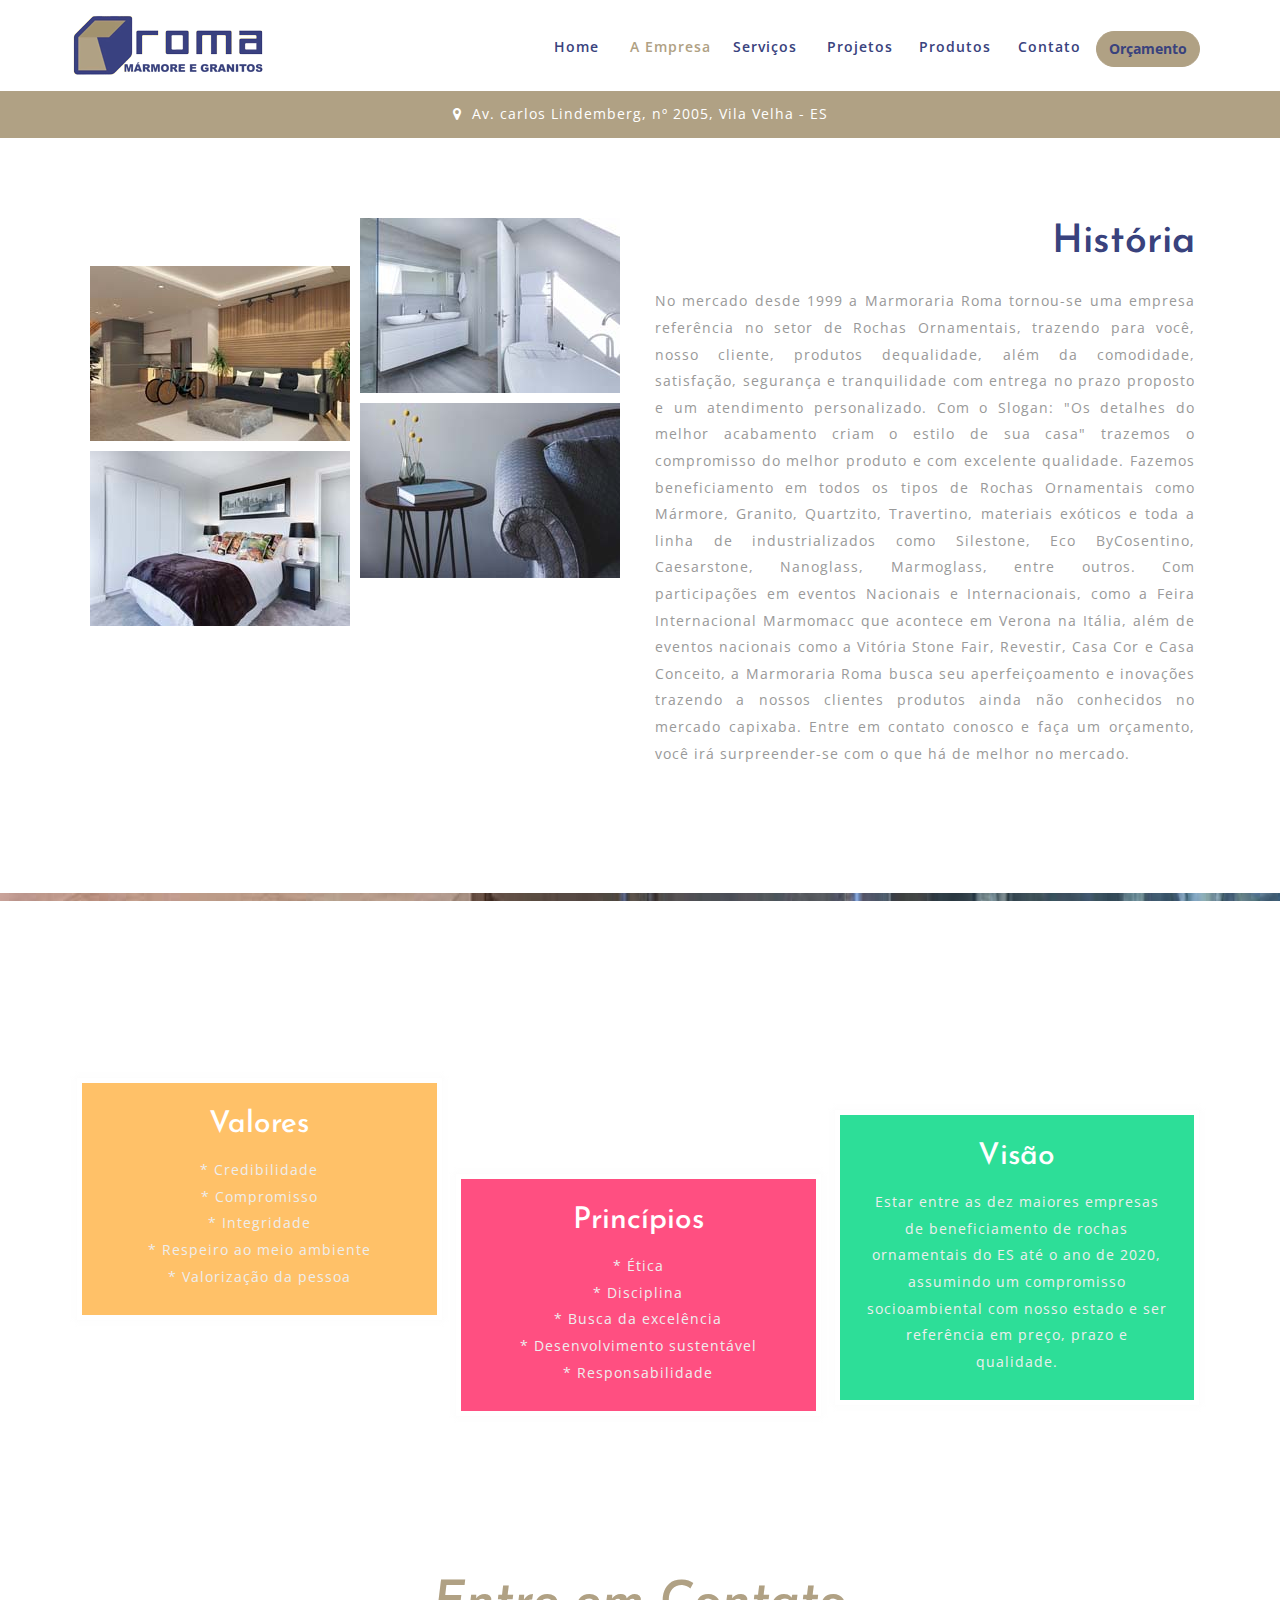
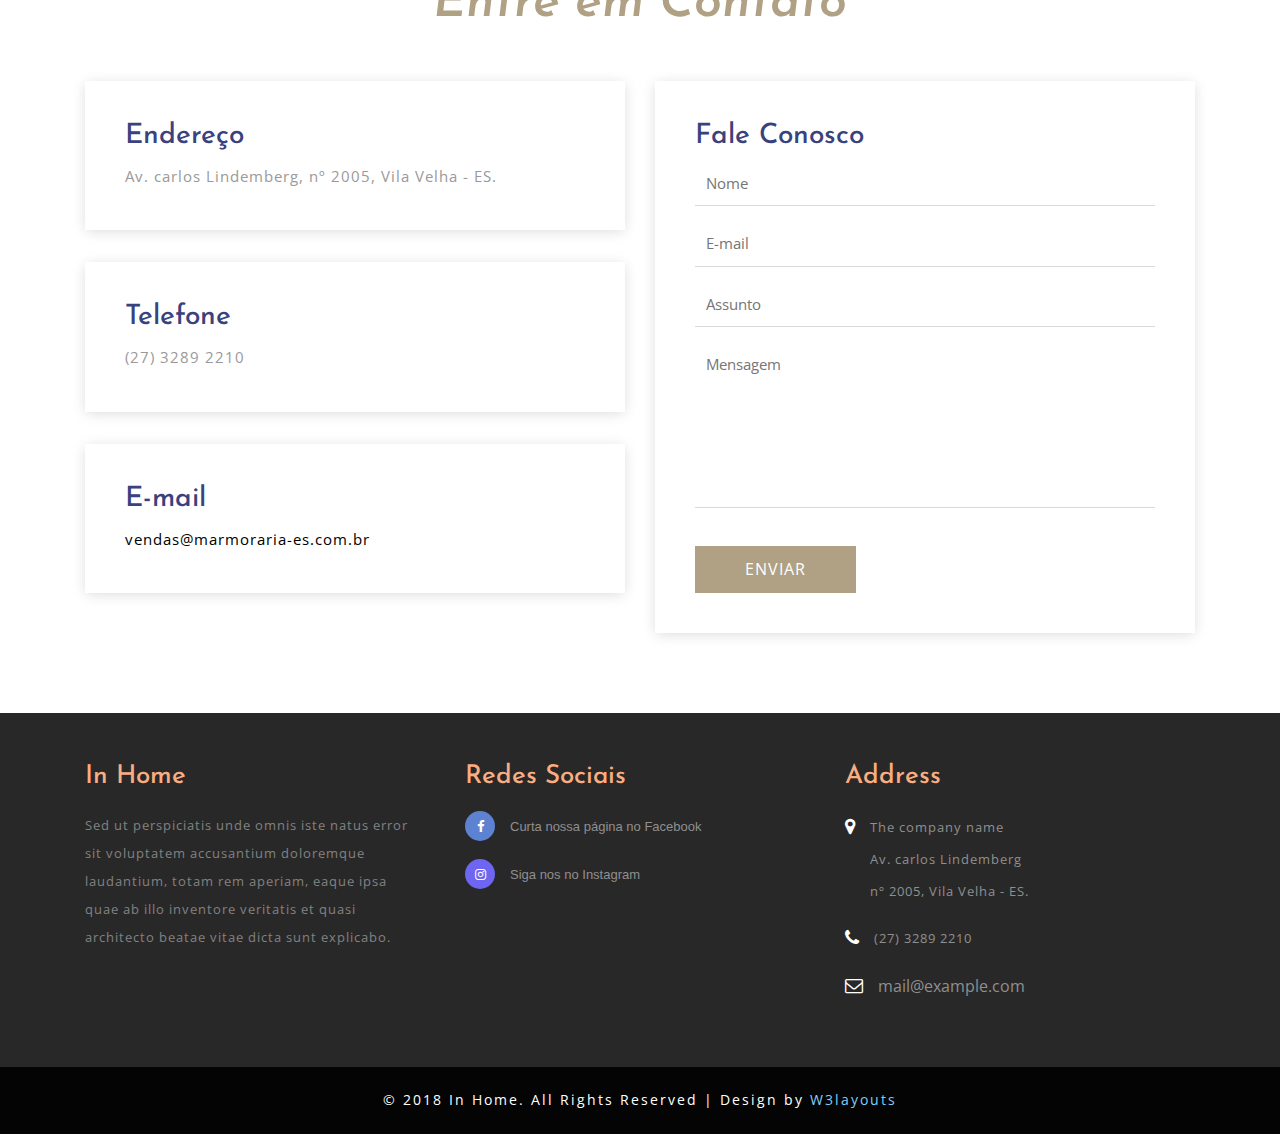
==== commit 19fde762: "Modificações nas paginas" ====
--- a/about.html
+++ b/about.html
@@ -38,40 +38,40 @@
 
 <body>
     <!-- header -->
-    <div class="header">
-        <div class="content white">
-            <nav class="navbar navbar-default">
-                <div class="container">
-                    <div class="navbar-header">
-                        <button type="button" class="navbar-toggle" data-toggle="collapse"
-                            data-target="#bs-example-navbar-collapse-1">
-                            <span class="sr-only">Toggle navigation</span>
-                            <span class="icon-bar"></span>
-                            <span class="icon-bar"></span>
-                            <span class="icon-bar"></span>
-                        </button>
-                        <a class="logo" href="index.html">
-                            <!--<h1>
+	<div class="header">
+		<div class="content white">
+			<nav class="navbar navbar-default">
+				<div class="container">
+					<div class="navbar-header">
+						<button type="button" class="navbar-toggle" data-toggle="collapse"
+							data-target="#bs-example-navbar-collapse-1">
+							<span class="sr-only">Toggle navigation</span>
+							<span class="icon-bar"></span>
+							<span class="icon-bar"></span>
+							<span class="icon-bar"></span>
+						</button>
+						<a class="logo" href="index.html">
+							<!--<h1>
 								Mármoraria Roma
 								<span>Mámores e Granitos</span>
 							</h1>-->
-                            <img src="images/Logo_Marmoraria_Roma.png" alt="Logo Marmoraria Roma">
-                        </a>
-                    </div>
-                    <!--/.navbar-header-->
-                    <div class="collapse navbar-collapse" id="bs-example-navbar-collapse-1">
-                        <nav class="link-effect-2" id="link-effect-2">
-                            <ul class="nav navbar-nav">
-                                <li class="active">
-                                    <a href="index.html" class="effect-3">Home</a>
-                                </li>
-                                <li>
-                                    <a href="about.html" class="scroll">A Empresa</a>
-                                </li>
-                                <li>
-                                    <a href="#services" class="effect-3 scroll">Serviços</a>
-                                </li>
-                                <!--<li class="dropdown">
+						<img src="images/Logo_Marmoraria_Roma.png" alt="Logo Marmoraria Roma">	
+						</a>
+					</div>
+					<!--/.navbar-header-->
+					<div class="collapse navbar-collapse" id="bs-example-navbar-collapse-1">
+						<nav class="link-effect-2" id="link-effect-2">
+							<ul class="nav navbar-nav">
+								<li>
+									<a href="index.html" class="effect-3">Home</a>
+								</li>
+								<li class="active">
+									<a href="about.html">A Empresa</a>
+								</li>
+								<li>
+									<a href="services.html">Serviços</a>
+								</li>
+								<!--<li class="dropdown">
 									<a href="#" class="dropdown-toggle" data-toggle="dropdown">Pages
 										<b class="caret"></b>
 									</a>
@@ -84,25 +84,34 @@
 										</li>
 									</ul>
 								</li>-->
-                                <li>
-                                    <a href="#projects" class="effect-3 scroll">Projetos</a>
-                                </li>
-                                <li>
-                                    <a href="#team" class="effect-3 scroll">Produtos</a>
-                                </li>
-                                <li>
-                                    <a href="#contact" class="effect-3 scroll">Contato</a>
-                                </li>
-                            </ul>
-                        </nav>
-                    </div>
-                    <!--/.navbar-collapse-->
-                    <!--/.navbar-->
-                </div>
-            </nav>
-        </div>
+								<li>
+									<a href="index.html#projects" class="">Projetos</a>
+								</li>
+								<li>
+									<a href="produtos.html">Produtos</a>
+								</li>
+								<li>
+									<a href="#contact" class="effect-3 scroll">Contato</a>
+								</li>
+								<li>
+									<a href=""></a><button class="orcamento">Orçamento</button></a>
+								</li>	
+							</ul>
+						</nav>
+					</div>
+					<!--/.navbar-collapse-->
+					<!--/.navbar-->
+				</div>
+			</nav>
+		</div>
+	</div>
+    <!-- headertop -->
+	<div class="header-top">
+		<p>
+			<i class="fa fa-map-marker" aria-hidden="true"></i>Av. carlos Lindemberg, nº 2005, Vila Velha - ES
+		</p>
     </div>
-
+    <!-- //headertop -->
     <!-- about -->
     <div class="about" id="about">
         <div class="container">
--- a/css/style.css
+++ b/css/style.css
@@ -689,6 +689,24 @@
 /*-- //bars --*/
 
 /*-- //stats --*/
+
+/* Page Service */
+.card_single{
+    box-sizing: border-box;
+    border: solid 1px rgb(30, 30, 30);
+    padding: 20px;
+    margin-bottom: 30px;
+    border-radius: 30px;
+    -webkit-box-shadow: 10px 10px 5px -2px rgba(0,0,0,0.51);
+-moz-box-shadow: 10px 10px 5px -2px rgba(0,0,0,0.51);
+box-shadow: 10px 10px 5px -2px rgba(0,0,0,0.51);
+}
+.card_single img{
+    width: 350px;
+    height: 300px;
+}
+
+/* //Page service */
 
 /*-- Services --*/
 
@@ -805,6 +823,61 @@
 }
 
 /*-- //Services --*/
+
+/* Produtos */
+.gallery_product .p-mask, .row .product .vm-product-media-container .p-mask {
+    opacity: 0;
+     visibility: hidden;
+     background: rgba(25, 24, 24, 0.8);
+     bottom: 0%;
+     position: absolute;
+     padding: 1.3em 1.3em;
+     width: 92%;
+     -webkit-transform: translate3d( 0px, 100%, 0px );
+     -moz-transform: translate3d( 0px, 100%, 0px );
+     -ms-transform: translate3d( 0px, 100%, 0px );
+     -o-transform: translate3d( 0px, 100%, 0px );
+     transform: translate3d( 0px, 100%, 0px );
+     -webkit-transition: all .5s ease 0s;
+     -moz-transition: all .5s ease 0s;
+     transition: all .5s ease 0s;
+     text-align: left;
+     border-bottom: 3px solid rgba(240, 17, 24);
+ }
+ .gallery_product .p-mask .p-desc{
+     color: #a3a3a3;
+     position: relative;
+     display: block;
+     margin-bottom: 10px;
+     padding-bottom: 10px;
+     font-size: 1em;
+ }
+ .gallery_product:hover .p-mask, .row .product:hover .p-mask {
+     opacity: 1;
+     visibility: visible;
+     -webkit-transform: translate3d( 0px, 0px, 0px );
+     -moz-transform: translate3d( 0px, 0px, 0px );
+     -ms-transform: translate3d( 0px, 0px, 0px );
+     -o-transform: translate3d( 0px, 0px, 0px );
+     transform: translate3d( 0px, 0px, 0px );
+ }
+ .p-mask h4{
+     color: #fff;
+     font-size: 1.2em;
+     text-decoration: none;
+     line-height: 1.8em;
+     text-transform: uppercase;
+     font-weight: bold;
+ }
+ .p-mask p{
+     margin: 0;
+     color: #f5f5f5;
+     line-height: 1.8em;
+ }
+ .p-mask span {
+         color: #7ac143;
+ }
+/* //Produtos */
 
 /*-- Team --*/
 
@@ -1515,7 +1588,7 @@
     p {
         font-size: 14px;
     }
-    .gallery-grid1 .p-mask,
+    .gallery_product .p-mask,
     .row .product .vm-product-media-container .p-mask {
         padding: 15px;
     }
